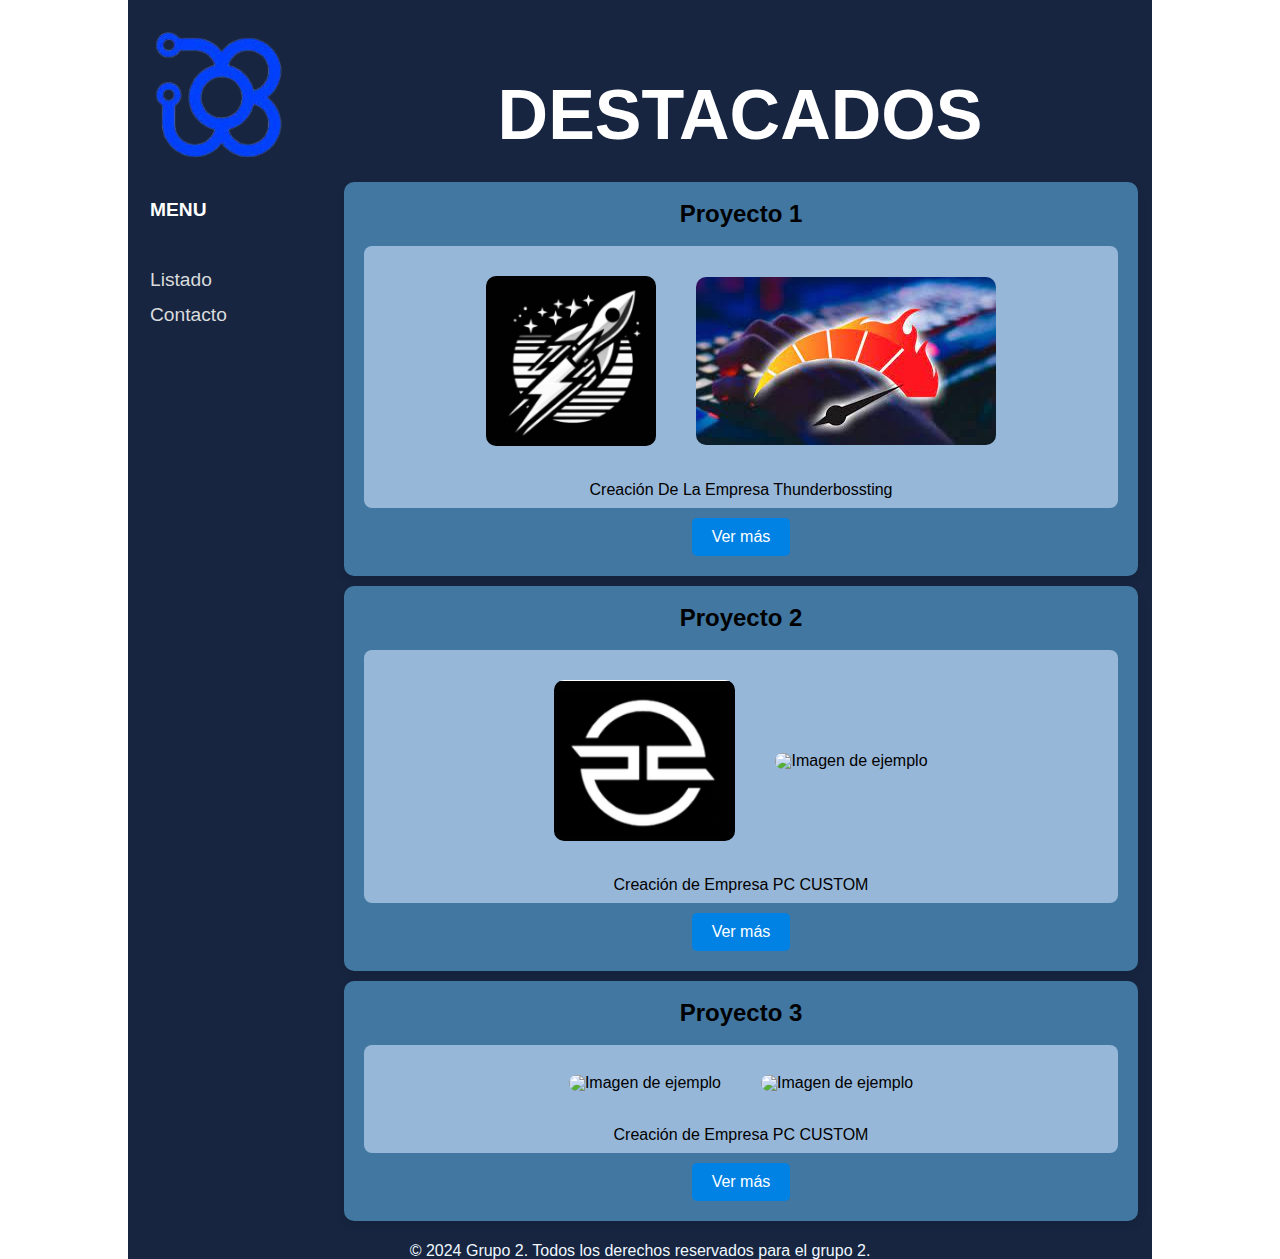
==== index.html @ f14081c5 "Add files via upload" ====
<!DOCTYPE html>
<html lang="en">
<head>
    <meta charset="UTF-8">
    <meta name="viewport" content="width=device-width, initial-scale=1.0">
    <link rel="stylesheet" type="text/css" href="../css/reset.css">
    <link rel="stylesheet" type="text/css" href="./css/elmeuestile.css">
    <title>HOME</title>

</head>
<body>
    <canvas id="canvas"></canvas>
    
    <div id="caixa">
        <header id="header_superior">
            <img src="./imatges/itb-removebg-preview.png" alt="Logo" id="logo"> <!-- Add logo here -->
            <h1 id="glowing-text">destacados</h1>
        </header>

        <section1>
            <nav>
                <a style="font-weight: bold; color: white;">
                    MENU <br><br>
                </a>
             
                <a href="./pagines/listado.html">Listado<br></a>
                <a href="./pagines/contactanos.html">Contacto <br></a>
            </nav>

            <section2>
                <div class="container">
                    <article>
                        <div class="header">Proyecto 1</div>
                        <div class="content">
                            <div class="text-container">
                                <div class="image-container">
                                    <img src="./imatges/Logo_thunderboosting.png" alt="Imagen de ejemplo" class="logo_thunder">
                                    <img src="./imatges/logo_optimizer.jpeg" alt="Imagen de ejemplo">
                                </div>
                                <br>
                                <p style="text-align: center;">Creación De La Empresa Thunderbossting</p>
                            </div>
                        </div>
                        <div class="boton">
                            <a href="./pagines/p1.html">
                                <button class="ver-mas-btn">Ver más</button>
                            </a>
                        </div>
                    </article>
                    <article>
                        <div class="header">Proyecto 2</div>
                        <div class="content">
                            <div class="text-container">
                                <div class="image-container">
                                    <img src="./imatges/LOGO.png" alt="Imagen de ejemplo" >
                                    <img src="https://via.placeholder.com/150" alt="Imagen de ejemplo">
                                </div>
                                <br>
                                <p style="text-align: center;">Creación de Empresa PC CUSTOM</p>
                            </div>
                        </div>
                        <div class="boton">
                            <a href="./pagines/p2.html">
                                <button class="ver-mas-btn">Ver más</button>
                            </a>
                        </div>
                    </article>
                    <article>
                        <div class="header">Proyecto 3</div>
                        <div class="content">
                            <div class="text-container">
                                <div class="image-container">
                                    <img src="https://via.placeholder.com/150" alt="Imagen de ejemplo" >
                                    <img src="https://via.placeholder.com/150" alt="Imagen de ejemplo">
                                </div>
                                <br>
                                <p style="text-align: center;">Creación de Empresa PC CUSTOM</p>
                            </div>
                        </div>
                        <div class="boton">
                            <a href="./pagines/p3.html">
                                <button class="ver-mas-btn">Ver más</button>
                            </a>
                        </div>
                    </article>
                </div>
            </section2>
        </section1>

        <!-- Footer -->
        <div class="footer_texto">
          <p>&copy; 2024 Grupo 2. Todos los derechos reservados para el grupo 2.</p>
        </div>
    </div>

    <!-- Enlace al archivo externo de JavaScript -->
    <script src="./js/scrip.js"></script>
</body>
</html>
---- css/elmeuestile.css ----
* {
    box-sizing: border-box;
}

body {
    font-family: 'Maven Pro', sans-serif; 
    margin: 0;
    display: flex;
    flex-direction: column;
    min-height: 100vh;
}

canvas {
    position: fixed;
    top: 0;
    left: 0;
    width: 100%;
    height: 100%;
    z-index: -1; /* Colocar detrás del contenido */
    pointer-events: none; /* Permitir interacciones con el contenido */
}

.footer_texto {
    text-align: center;
    color: aliceblue;
    padding-top: 2px;
    background-color: #172540;
    margin-top: auto;
}

footer { 
    width: 100%;
    height: auto;
    float: left;
    line-height: 70px;
    margin-top: auto;   
}

#caixa {
    width: 1024px;
    margin: 0 auto;
    flex: 1; 
    box-sizing: border-box; 
    position: relative;
    z-index: 1; /* Asegurar que el contenido esté encima del canvas */
}

header {
    float: left;
    width: 100%;
    height: 100%;
    background-color: aliceblue;
    text-align: center;
    line-height: 150px;
    color: #172540;
}

section1 {
    width: 100%;
    height: 100%;
    float: left;
    border:2px solid #172540;
}

nav  {
    width: 20%;
    height: 1030px;
    float: left;
    color: rgb(255, 252, 240);
    background-color:#172540;
    padding: 20px 0 20px 20px;
    font-weight: normal;
    color: white;
    text-decoration: none;
}

nav a:hover {
    font-weight: bold;
    color: #0082E5;
}
nav a:active {
    font-weight: bold;
    color: #0082E5;
}


section2 {
    width: 80%;
    height: 100%;
    float: left;
    padding-top: 10px;
    padding-left: 10px;
    padding-right: 10px;
    margin-bottom: 20px;
    border-right:2px solid #172540;
    overflow:visible;
}






/* finde  Tablas de la pagina compromisos*/












#header_superior {
    height: 170px;
    background-color: #172540;
    color: white;
    text-align: center;
    position: relative; /* Para posicionar elementos dentro de este contenedor */
    padding: 20px 0;
}

#logo {
    position: absolute;
    top: 10px; /* Espacio desde la parte superior */
    left: 10px; /* Espacio desde el borde izquierdo */
    width: 160px; /* Tamaño del logo, ajustable */
    height: auto; /* Mantiene la proporción de aspecto */
}

.logo_thunder{
    width: 210px ;
}

#Logo-listat{
    display: block; /* Asegura que la imagen sea un bloque separado */
    margin: 0 auto 15px; /* Centra la imagen y agrega margen inferior */
    max-width: 100px; /* Ajusta el tamaño máximo de la imagen */
    height: auto; /* Mantiene la proporción */
    border-radius: 8px; /* Opcional: bordes redondeados */
}

h1 {
    margin: 0;
    font-size: 50px;
    font-size: 24px;
    padding-top: 20px; /* Asegura que el texto no se superponga con el logo */
}

#glowing-text {
    font-size: 70px; /* Tamaño de la fuente */
    color: white;
    padding-left: 200px;
    text-align: center;
    font-family: 'Arial', sans-serif;
    text-transform: uppercase;
    font-weight: bold;
    animation: glow-animation 1.5s ease-in-out infinite alternate;
    margin: 0; /* Asegúrate de que no haya márgenes que desajusten el título */
}



/* Animación de la aurora */
@keyframes glow-animation {
    0% {
        text-shadow: 0 0 5px #fff, 0 0 10px #00e0ff, 0 0 20px #00e0ff, 0 0 30px #00e0ff, 0 0 40px #00e0ff;
    }
    50% {
        text-shadow: 0 0 10px #fff, 0 0 20px #00e0ff, 0 0 30px #00e0ff, 0 0 50px #00e0ff, 0 0 60px #00e0ff;
    }
    100% {
        text-shadow: 0 0 15px #fff, 0 0 30px #00e0ff, 0 0 40px #00e0ff, 0 0 70px #00e0ff, 0 0 80px #00e0ff;
    }
}


h1.under {
    text-decoration: underline; 
    font-family: 'Maven Pro', sans-serif; 
    font-weight: bold;
    text-transform: uppercase; 
    margin: 1;
    font-size: 62px;
    padding-top: 1px; /* Asegura que el texto no se superponga con el logo */
    padding-left: 194px;
}

#primer_imagen {
    width: 100%;
    height: 100%;

}


a {
    text-decoration: none;
    line-height: 35px;
    color: rgb(218, 220, 221);
    font-size: larger;
}

.negrita {
    font-weight: bold;
}


/* Estilos del botón Ver más */
.button-container {
    text-align: center;
    margin-top: 20px; /* Espacio entre el contenido y el botón */
}

.ver-mas-btn {
    padding: 10px 20px;
    font-size: 16px;
    background-color: #0082E5;
    color: white;
    border: none;
    border-radius: 5px;
    cursor: pointer;
    transition: background-color 0.3s;
}

.boton {
    display: flex;
    justify-content: center;
    align-items: center;
    margin-top: 10px;
  }


button {
  background-color: #007bff;
  color: white;
  border: none;
  padding: 10px 20px;
  border-radius: 4px;
  cursor: pointer;
}

button:hover {
  background-color: #0056b3;
}

.ver-mas-btn:hover {
    background-color: #005bb5;
}




        /* Contenedor principal */
        .container {
            width: 100%;
            max-width: 800px;
            height: auto; /* Altura total del contenedor */
            display: flex;
            flex-direction: column;
            gap: 10px;
        }

        /* Estilos del artículo */
        article {
            flex: 1; /* Para que ocupe el 50% del contenedor principal */
            display: flex;
            flex-direction: column;
            background-color: #4177a1;
            padding: 20px;
            border-radius: 10px;
            box-shadow: 0 4px 8px rgba(0, 0, 0, 0.1);
        }

        /* Estilo del encabezado */
        .header {
            text-align: center;
            font-size: 24px;
            font-weight: bold;
            margin-bottom: 10px;
        }

        /* Contenido principal */
        .content {
            display: flex;
            padding-top: 10px;
            gap: 20px;
            flex: 1; /* Para que la sección de contenido llene el resto del artículo */
        }

        /* Estilos de las secciones */
        .image-container {
            flex: 1;
   
            display: flex;
            justify-content: center;
            align-items: center;
        }

        .image-container img {
            padding:20px;
            max-width: 100%;
            border-radius: 30px;
        }

        .text-container {
            flex: 2;
            background-color: #97b7d8;
            padding: 10px;
            border-radius: 8px;
            text-align: justify;
        }
        
        .text-container-listat{
            background-color: #97b7d8;
            padding: 15px;
            border-radius: 8px;
            text-align: justify; 
        }


/* Pagina de contactanos*/

h2 {
    text-align: center;
    font-size: 35px;
    font-weight: 600;
    color: #007BFF;
}

h3{
    font-size: 24px;
    color: black;
    margin-bottom: 5px;
    font-weight: bold;
    text-align: center;
    padding-bottom: 10px;
}
/* Estilos del acordeón */
.accordion-item {
    margin-bottom: 20px;
}

.accordion-button {
    width: 100%;
    padding: 10px;
    text-align: left;
    background-color: #007BFF;
    color: #fff;
    font-size: 18px;
    border: none;
    cursor: pointer;
    border-radius: 5px;
}

.accordion-button:focus {
    outline: none;
}

.accordion-content {
    display: none;
    padding: 10px 20px;
    background-color: #d3d3d3;
    border: 1px solid #d3d3d3;
    border-top: none;
    border-radius: 5px;
    margin-top: 10px;
}
.correos{
    color: #5445c9;
}
.accordion-content.active {
    display: block;
}

#currículum{
    height: auto;
    width: 100%;
}

/* Redes sociales */
.social-media {
  text-align: center;
  margin-top: 40px;
}

.social-media  {
  font-size: 24px;
  margin-bottom: 20px;
}

/* Lista de enlaces */
.social-links {
  list-style: none;
  padding: 0;
  margin: 0;
  display: flex;
  justify-content: center;
  gap: 20px; /* Espacio entre los iconos */
}

/* Estilo de los enlaces (iconos con imagen de fondo) */
.social-icon {
  display: inline-block;
  width: 60px; /* Tamaño del icono */
  height: 60px; /* Tamaño del icono */
  border-radius: 50%; /* Esto hace que los iconos sean redondos */
  background-size: cover; /* Hace que la imagen ocupe todo el contenedor */
  background-position: center; /* Centra la imagen */
  transition: transform 0.3s ease, opacity 0.3s ease, background-color 0.3s ease;
}

/* Imágenes de fondo para cada red social */
.social-icon.facebook {
  background-image: url('../imatges/facebook.png'); /* Logo de Facebook */
}

.social-icon.twitter {
  background-image: url('../imatges/x.png'); /* Logo de Twitter (X) */
}

.social-icon.instagram {
  background-image: url('../imatges/instagram.png'); /* Logo de Instagram */
}

.social-icon.telefono {
    background-image: url(../imatges/telefono.png.jpg);
}

.social-icon.gmail {
    background-image: url(../imatges/gmail.jpg);
}
/* Efecto hover para los iconos */
.social-icon:hover {
  transform: scale(1.1); /* Aumenta el tamaño del icono al pasar el ratón */
  opacity: 0.8; /* Cambia la opacidad */
}

.social-links a:hover {
  background-color: #007BFF; /* Color de fondo al hacer hover */
  color: #fff; /* Color del texto al hacer hover */
}

#alerta {
    cursor: pointer;
    color: blue;
    text-decoration: underline;
}
#alerta:hover {
    color: darkblue;
}
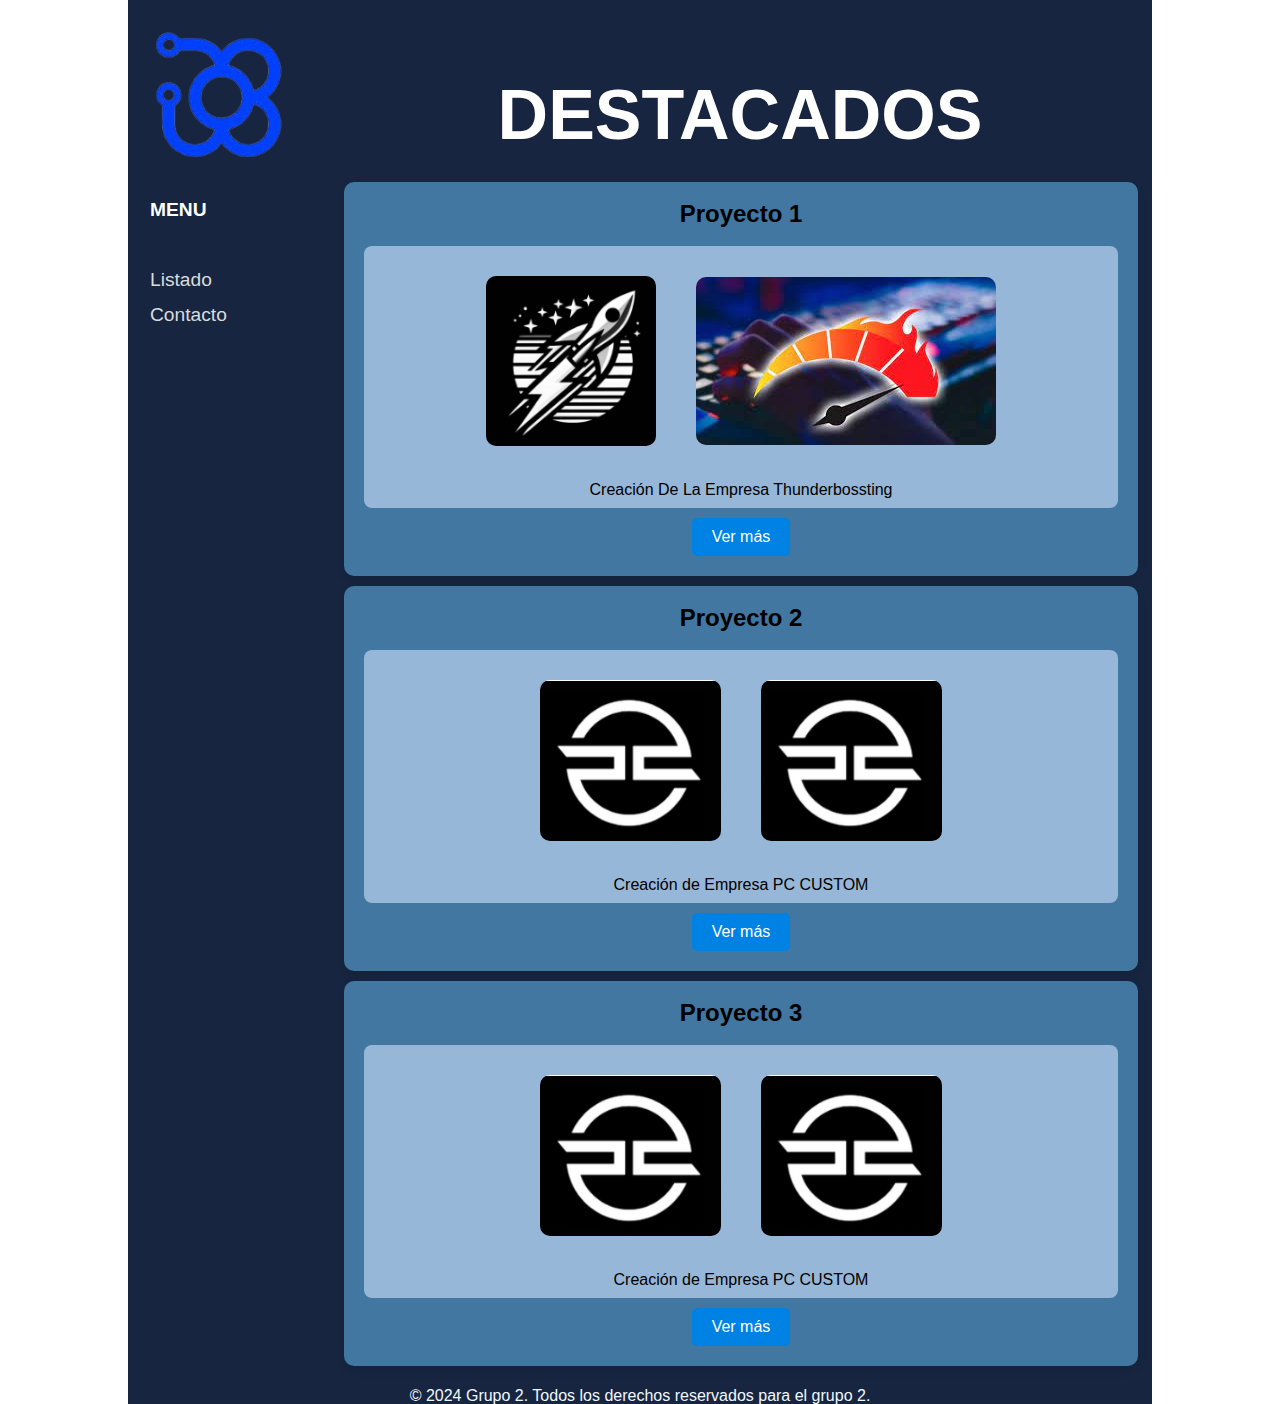
==== commit db9871bb: "Add files via upload" ====
--- a/index.html
+++ b/index.html
@@ -5,7 +5,7 @@
     <meta name="viewport" content="width=device-width, initial-scale=1.0">
     <link rel="stylesheet" type="text/css" href="../css/reset.css">
     <link rel="stylesheet" type="text/css" href="./css/elmeuestile.css">
-    <title>HOME</title>
+    <title>Home</title>
 
 </head>
 <body>
@@ -53,7 +53,7 @@
                             <div class="text-container">
                                 <div class="image-container">
                                     <img src="./imatges/LOGO.png" alt="Imagen de ejemplo" >
-                                    <img src="https://via.placeholder.com/150" alt="Imagen de ejemplo">
+                                    <img src="./imatges/LOGO.png" alt="Imagen de ejemplo">
                                 </div>
                                 <br>
                                 <p style="text-align: center;">Creación de Empresa PC CUSTOM</p>
@@ -70,15 +70,15 @@
                         <div class="content">
                             <div class="text-container">
                                 <div class="image-container">
-                                    <img src="https://via.placeholder.com/150" alt="Imagen de ejemplo" >
-                                    <img src="https://via.placeholder.com/150" alt="Imagen de ejemplo">
+                                    <img src="./imatges/LOGO.png" alt="Imagen de ejemplo" >
+                                    <img src="./imatges/LOGO.png" alt="Imagen de ejemplo">
                                 </div>
                                 <br>
                                 <p style="text-align: center;">Creación de Empresa PC CUSTOM</p>
                             </div>
                         </div>
                         <div class="boton">
-                            <a href="./pagines/p3.html">
+                            <a href="./index.html">
                                 <button class="ver-mas-btn">Ver más</button>
                             </a>
                         </div>
@@ -95,5 +95,6 @@
 
     <!-- Enlace al archivo externo de JavaScript -->
     <script src="./js/scrip.js"></script>
+    <script src="./Js/cambiodepestaña.js"></script>
 </body>
 </html>
--- a/css/elmeuestile.css
+++ b/css/elmeuestile.css
@@ -95,22 +95,6 @@
     border-right:2px solid #172540;
     overflow:visible;
 }
-
-
-
-
-
-
-/* finde  Tablas de la pagina compromisos*/
-
-
-
-
-
-
-
-
-
 
 
 
@@ -250,75 +234,71 @@
     background-color: #005bb5;
 }
 
-
-
-
-        /* Contenedor principal */
-        .container {
-            width: 100%;
-            max-width: 800px;
-            height: auto; /* Altura total del contenedor */
-            display: flex;
-            flex-direction: column;
-            gap: 10px;
-        }
-
-        /* Estilos del artículo */
-        article {
-            flex: 1; /* Para que ocupe el 50% del contenedor principal */
-            display: flex;
-            flex-direction: column;
-            background-color: #4177a1;
-            padding: 20px;
-            border-radius: 10px;
-            box-shadow: 0 4px 8px rgba(0, 0, 0, 0.1);
-        }
-
-        /* Estilo del encabezado */
-        .header {
-            text-align: center;
-            font-size: 24px;
-            font-weight: bold;
-            margin-bottom: 10px;
-        }
-
-        /* Contenido principal */
-        .content {
-            display: flex;
-            padding-top: 10px;
-            gap: 20px;
-            flex: 1; /* Para que la sección de contenido llene el resto del artículo */
-        }
-
-        /* Estilos de las secciones */
-        .image-container {
-            flex: 1;
-   
-            display: flex;
-            justify-content: center;
-            align-items: center;
-        }
-
-        .image-container img {
-            padding:20px;
-            max-width: 100%;
-            border-radius: 30px;
-        }
-
-        .text-container {
-            flex: 2;
-            background-color: #97b7d8;
-            padding: 10px;
-            border-radius: 8px;
-            text-align: justify;
-        }
+/* Contenedor principal */
+    .container {
+    width: 100%;
+    max-width: 800px;
+    height: auto; /* Altura total del contenedor */
+    display: flex;
+    flex-direction: column;
+    gap: 10px;
+}
+
+/* Estilos del artículo */
+article {
+    flex: 1; /* Para que ocupe el 50% del contenedor principal */
+    display: flex;
+    flex-direction: column;
+    background-color: #4177a1;
+    padding: 20px;
+    border-radius: 10px;
+    box-shadow: 0 4px 8px rgba(0, 0, 0, 0.1);
+}
+
+/* Estilo del encabezado */
+.header {
+    text-align: center;
+    font-size: 24px;
+    font-weight: bold;
+    margin-bottom: 10px;
+}
+
+/* Contenido principal */
+.content {
+    display: flex;
+    padding-top: 10px;
+    gap: 20px;
+    flex: 1; /* Para que la sección de contenido llene el resto del artículo */
+}
+
+/* Estilos de las secciones */
+.image-container {
+    flex: 1;
+    display: flex;
+    justify-content: center;
+    align-items: center;
+}
+
+.image-container img {
+    padding:20px;
+    max-width: 100%;
+    border-radius: 30px;
+}
+
+ .text-container {
+    flex: 2;
+    background-color: #97b7d8;
+    padding: 10px;
+    border-radius: 8px;
+    text-align: justify;
+}
         
-        .text-container-listat{
-            background-color: #97b7d8;
-            padding: 15px;
-            border-radius: 8px;
-            text-align: justify; 
-        }
+.text-container-listat{
+    background-color: #97b7d8;
+    padding: 15px;
+    border-radius: 8px;
+    text-align: justify; 
+}
 
 
 /* Pagina de contactanos*/
@@ -451,3 +431,9 @@
 #alerta:hover {
     color: darkblue;
 }
+
+
+.vermas{
+    color:rgb(88, 148, 226);
+    font-size: 17px;
+}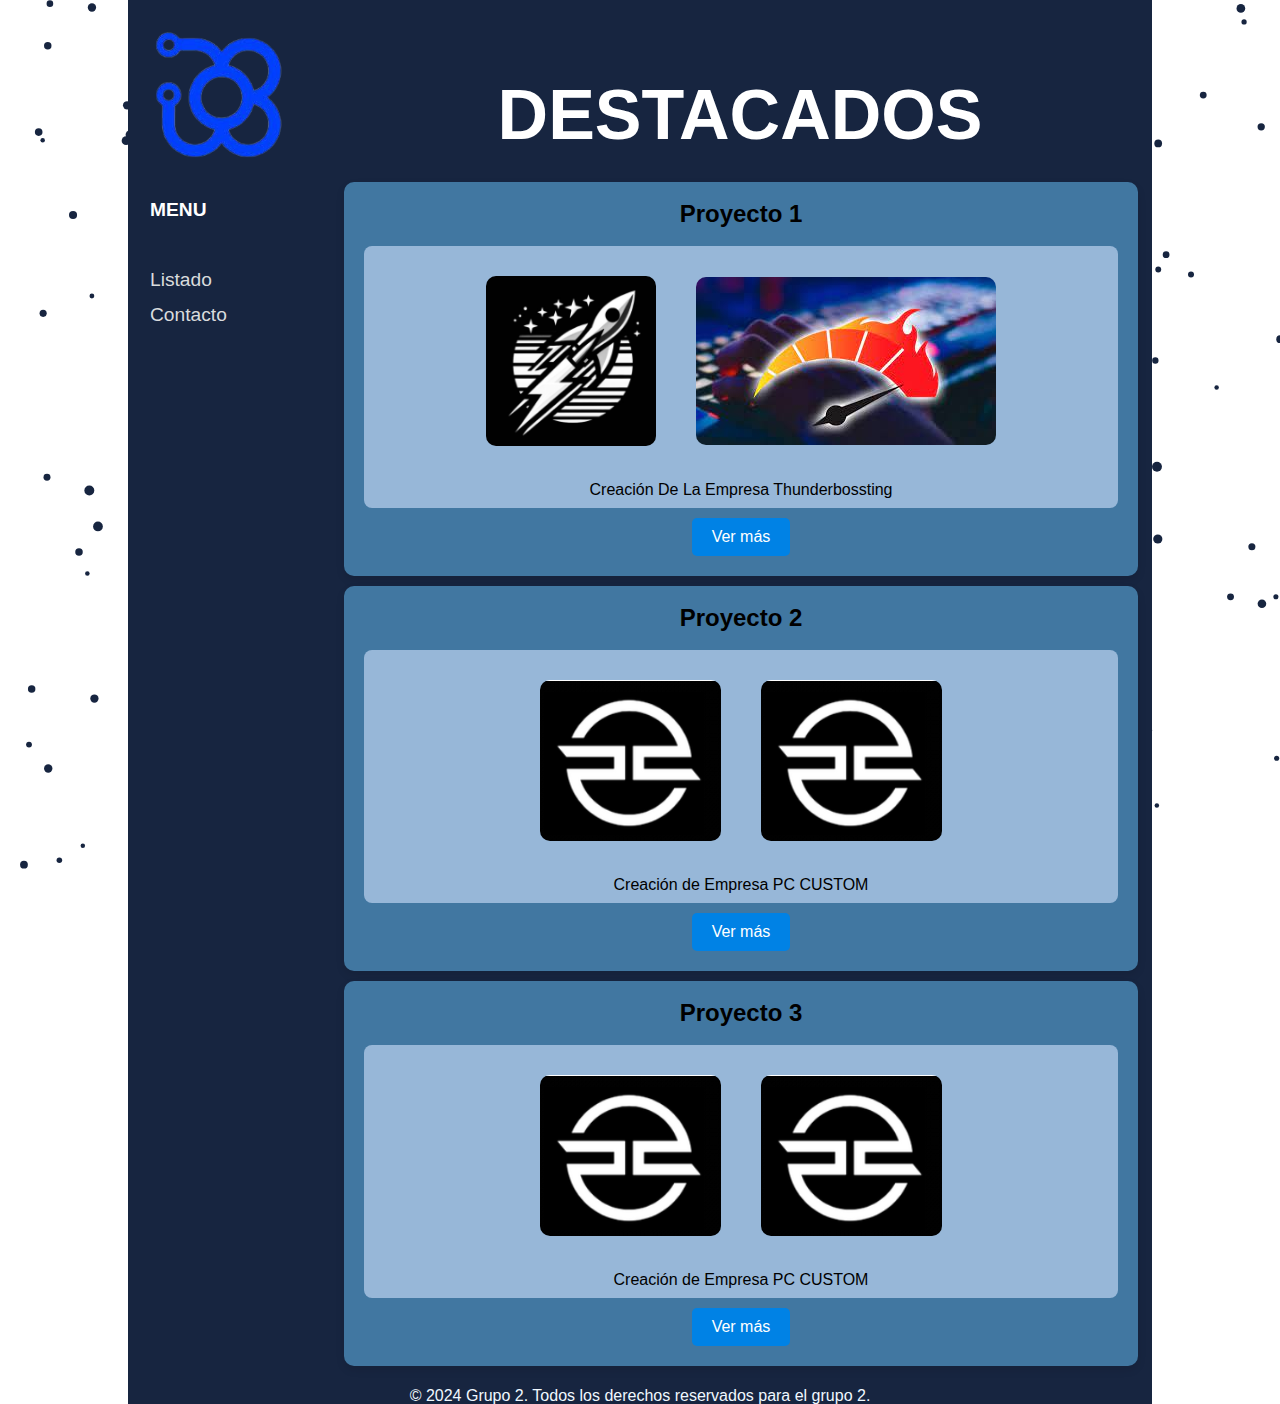
==== commit 6c4b63fb: "Add files via upload" ====
--- a/index.html
+++ b/index.html
@@ -92,9 +92,8 @@
           <p>&copy; 2024 Grupo 2. Todos los derechos reservados para el grupo 2.</p>
         </div>
     </div>
-
     <!-- Enlace al archivo externo de JavaScript -->
-    <script src="./js/scrip.js"></script>
-    <script src="./Js/cambiodepestaña.js"></script>
+        <script src="./Js/scrip.js"></script>
+        <script src="./Js/cambiodepestaña.js"></script>
 </body>
 </html>
